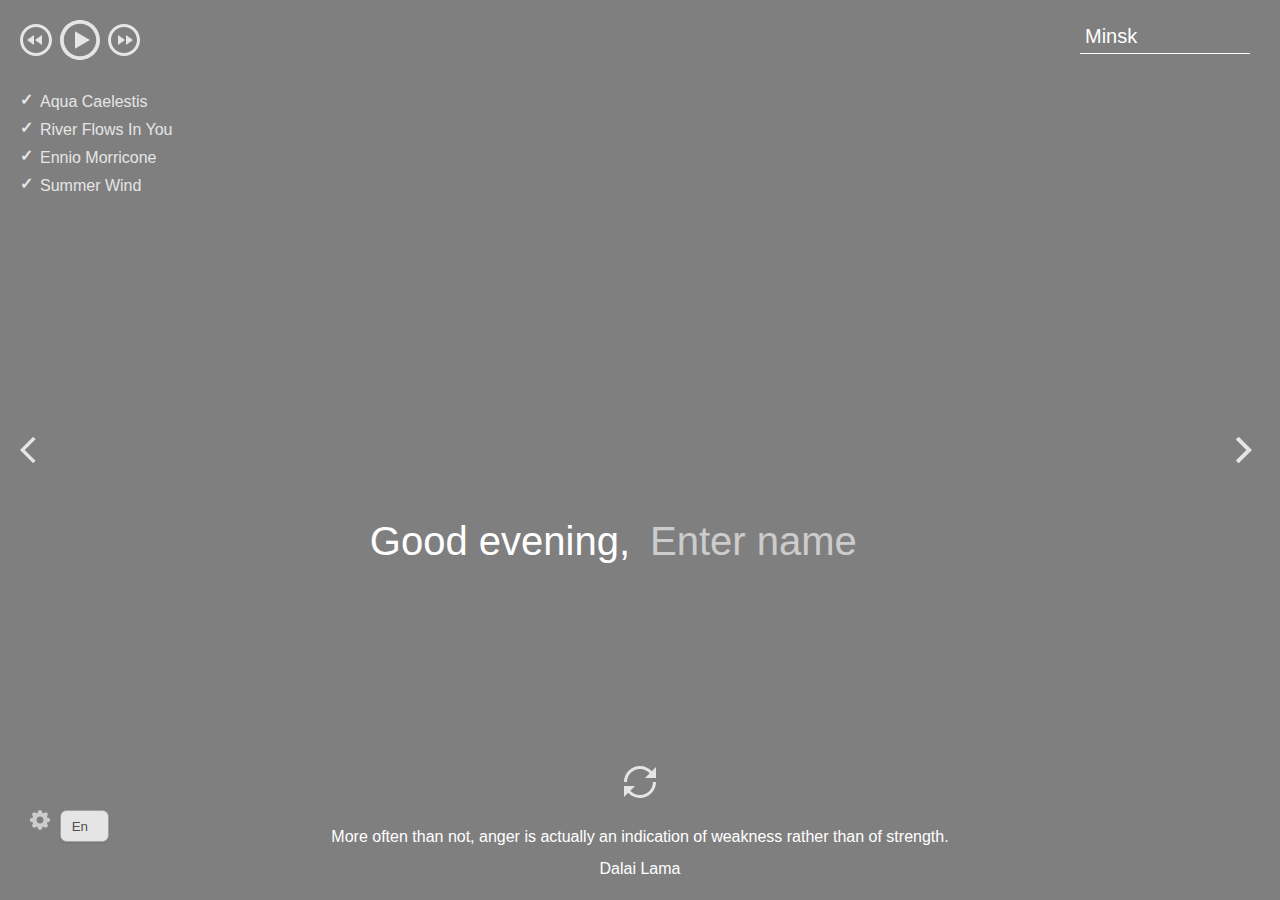
==== index.html @ 87e3bdfc "refactor: correct project structure" ====
<!DOCTYPE html>
<html lang="en">
<head>
  <meta charset="UTF-8" />
  <meta name="viewport" content="width=device-width, initial-scale=1.0" />
  <link href="assets/favicon.ico" rel="shortcut icon" />
  <link rel="stylesheet" href="css/owfont-regular.css" />
  <link rel="stylesheet" href="css/style.css" />
  <title>momentum</title>
</head>
<body class="body">
  <header class="header">
    <div class="player">
      <audio src="./js/playList.js" ></audio>
      <div class="player-controls">
        <button class="play-prev player-icon"></button>
        <button class="play player-icon"></button>
        <button class="play-next player-icon"></button>
      </div>
      <ul class="play-list"></ul>
    </div>
    <div class="settings"> 
        <div class="set-icon"></div>     
        <div class="lng-select">
            <select class="change-lang">
                <option value="en" selected>En</option>
                <option value="ru">Ru</option>
            </select>
        </div>    
    </div>
    <div class="weather">
      <input type="text" class="city" placeholder="Enter city" />
      <i class="weather-icon owf"></i>
      <div class="weather-error"></div>
      <div class="description-container">
        <span class="temperature"></span>
        <span class="weather-description"></span>
      </div>
      <div class="wind"></div>
      <div class="humidity"></div>
    </div>
  </header>
  <main class="main">
    <div class="slider-icons">
      <button class="slide-prev slider-icon"></button>
      <button class="slide-next slider-icon"></button>
    </div>
    <time class="time" id="clock"></time>
    <date class="date" id="currentdate"></date>
    <div class="greeting-container">
      <span class="greeting"></span>
      <input type="text" class="name" placeholder="&lbrack;Enter your name&rbrack;"/>
      
    </div>
    
  </main>
  <footer class="footer">
    <div class="settings-icon"></div>
    <button class="change-quote"></button>
    <div>
      <div class="quote"></div>
      <div class="author"></div>
    </div>
  </footer>
  <script type="module" src="js/script.js"></script>
  <script src="js/lang.js"></script>
</body>
</html>
---- css/owfont-regular.css ----
/*!
 *  owfont-regular 1.0.0 by Deniz Fuchidzhiev - http://websygen.com
 *  License - font: SIL OFL 1.1, css: MIT License
 */
/* FONT PATH
 * -------------------------- */
@font-face {
  font-family: 'owfont';
  src: url('../assets/fonts/owfont-regular.eot?v=1.0.0');
  src: url('../assets/fonts/owfont-regular.eot?#iefix&v=1.0.0') format('embedded-opentype'),
	   url('../assets/fonts/owfont-regular.woff') format('woff'),
	   url('../assets/fonts/owfont-regular.ttf') format('truetype'),
	   url('../assets/fonts/owfont-regular.svg#owf-regular') format('svg');
  font-weight: normal;
  font-style: normal;
}
.owf {
  display: inline-block;
  font: normal normal normal 14px/1 owfont;
  font-size: inherit;
  text-rendering: auto;
  -webkit-font-smoothing: antialiased;
  -moz-osx-font-smoothing: grayscale;
  transform: translate(0, 0);
}
/* makes the font 33% larger relative to the icon container */
.owf-lg {
  font-size: 1.33333333em;
  line-height: 0.75em;
  vertical-align: -15%;
}
.owf-2x {
  font-size: 2em;
}
.owf-3x {
  font-size: 3em;
}
.owf-4x {
  font-size: 4em;
}
.owf-5x {
  font-size: 5em;
}
.owf-fw {
  width: 1.28571429em;
  text-align: center;
}
.owf-ul {
  padding-left: 0;
  margin-left: 2.14285714em;
  list-style-type: none;
}
.owf-ul > li {
  position: relative;
}
.owf-li {
  position: absolute;
  left: -2.14285714em;
  width: 2.14285714em;
  top: 0.14285714em;
  text-align: center;
}
.owf-li.owf-lg {
  left: -1.85714286em;
}
.owf-border {
  padding: .2em .25em .15em;
  border: solid 0.08em #eeeeee;
  border-radius: .1em;
}
.owf-pull-right {
  float: right;
}
.owf-pull-left {
  float: left;
}
.owf.owf-pull-left {
  margin-right: .3em;
}
.owf.owf-pull-right {
  margin-left: .3em;
}

/* owfont uses the Unicode Private Use Area (PUA) to ensure screen
   readers do not read off random characters that represent icons */
   
/*   Weather Condition Codes    */
   
/*   Thunderstorm - - - - - - - - - - - - - - - - - - - - - - - - - - - - - - - - - - - -    */
   
/* thunderstorm with light rain */
.owf-200:before,
.owf-200-d:before,
.owf-200-n:before {
  content: "\EB28";
}
/* thunderstorm with rain */
.owf-201:before,
.owf-201-d:before,
.owf-201-n:before {
  content: "\EB29";
}
/* thunderstorm with heavy rain */
.owf-202:before,
.owf-202-d:before,
.owf-202-n:before {
  content: "\EB2A";
}
/*  light thunderstorm  */
.owf-210:before,
.owf-210-d:before,
.owf-210-n:before {
  content: "\EB32";
}
/*  thunderstorm  */
.owf-211:before,
.owf-211-d:before,
.owf-211-n:before {
  content: "\EB33";
}
/*   heavy thunderstorm   */
.owf-212:before,
.owf-212-d:before,
.owf-212-n:before {
  content: "\EB34";
}
/*   ragged thunderstorm   */
.owf-221:before,
.owf-221-d:before,
.owf-221-n:before {
  content: "\EB3D";
}
/*  thunderstorm with light drizzle    */
.owf-230:before,
.owf-230-d:before,
.owf-230-n:before {
  content: "\EB46";
}
/*  thunderstorm with drizzle     */
.owf-231:before,
.owf-231-d:before,
.owf-231-n:before {
  content: "\EB47";
}
/* thunderstorm with heavy drizzle     */
.owf-232:before,
.owf-232-d:before,
.owf-232-n:before {
  content: "\EB48";
}

/*   Drizzle - - - - - - - - - - - - - - - - - - - - - - - - - - - - - - - - - - - -    */

/*  light intensity drizzle */
.owf-300:before,
.owf-300-d:before,
.owf-300-n:before {
  content: "\EB8C";
}
/*  drizzle */
.owf-301:before,
.owf-301-d:before,
.owf-301-n:before {
  content: "\EB8D";
}
/*  heavy intensity drizzle  */
.owf-302:before,
.owf-302-d:before,
.owf-302-n:before {
  content: "\EB8E";
}
/*   light intensity drizzle rain  */
.owf-310:before,
.owf-310-d:before,
.owf-310-n:before {
  content: "\EB96";
}
/*  drizzle rain  */
.owf-311:before,
.owf-311-d:before,
.owf-311-n:before {
  content: "\EB97";
}
/* heavy intensity drizzle rain */
.owf-312:before,
.owf-312-d:before,
.owf-312-n:before {
  content: "\EB98";
}
/* shower rain and drizzle  */
.owf-313:before,
.owf-313-d:before,
.owf-313-n:before {
  content: "\EB99";
}
/* heavy shower rain and drizzle*/
.owf-314:before,
.owf-314-d:before,
.owf-314-n:before {
  content: "\EB9A";
}
/* shower drizzle */
.owf-321:before,
.owf-321-d:before,
.owf-321-n:before {
  content: "\EBA1";
}

/*   Rain - - - - - - - - - - - - - - - - - - - - - - - - - - - - - - - - - - - -    */

/* light rain  */
.owf-500:before,
.owf-500-d:before,
.owf-500-n:before {
  content: "\EC54";
}
/* moderate rain  */
.owf-501:before,
.owf-501-d:before,
.owf-501-n:before {
  content: "\EC55";
}
/* heavy intensity rain  */
.owf-502:before,
.owf-502-d:before,
.owf-502-n:before {
  content: "\EC56";
}
/* very heavy rain   */
.owf-503:before,
.owf-503-d:before,
.owf-503-n:before {
  content: "\EC57";
}
/* extreme rain    */
.owf-504:before,
.owf-504-d:before,
.owf-504-n:before {
  content: "\EC58";
}
/* freezing rain    */
.owf-511:before,
.owf-511-d:before,
.owf-511-n:before {
  content: "\EC5F";
}
/*  light intensity shower rain    */
.owf-520:before,
.owf-520-d:before,
.owf-520-n:before {
  content: "\EC68";
}
/* shower rain  */
.owf-521:before,
.owf-521-d:before,
.owf-521-n:before {
  content: "\EC69";
}
/*  heavy intensity shower rain  */
.owf-522:before,
.owf-522-d:before,
.owf-522-n:before {
  content: "\EC6A";
}
/* ragged shower rain  */
.owf-531:before,
.owf-531-d:before,
.owf-531-n:before {
  content: "\EC73";
}

/*   Snow - - - - - - - - - - - - - - - - - - - - - - - - - - - - - - - - - - - -    */

/* light snow  */
.owf-600:before,
.owf-600-d:before,
.owf-600-n:before {
  content: "\ECB8";
}
/*  snow  */
.owf-601:before,
.owf-601-d:before,
.owf-601-n:before {
  content: "\ECB9";
}
/*   heavy snow   */
.owf-602:before,
.owf-602-d:before,
.owf-602-n:before {
  content: "\ECBA";
}
/*  sleet  */
.owf-611:before,
.owf-611-d:before,
.owf-611-n:before {
  content: "\ECC3";
}
/*   shower sleet */
.owf-612:before,
.owf-612-d:before,
.owf-612-n:before {
  content: "\ECC4";
}
/* light rain and snow */
.owf-615:before,
.owf-615-d:before,
.owf-615-n:before {
  content: "\ECC7";
}
/* rain and snow  */
.owf-616:before,
.owf-616-d:before,
.owf-616-n:before {
  content: "\ECC8";
}
/* light shower snow  */
.owf-620:before,
.owf-620-d:before,
.owf-620-n:before {
  content: "\ECCC";
}
/* shower snow  */
.owf-621:before,
.owf-621-d:before,
.owf-621-n:before {
  content: "\ECCD";
}
/* heavy shower snow  */
.owf-622:before,
.owf-622-d:before,
.owf-622-n:before {
  content: "\ECCE";
}

/*   Atmosphere - - - - - - - - - - - - - - - - - - - - - - - - - - - - - - - - - - - -    */

/* mist */
.owf-701:before,
.owf-701-d:before,
.owf-701-n:before {
  content: "\ED1D";
}
/* smoke */
.owf-711:before,
.owf-711-d:before,
.owf-711-n:before {
  content: "\ED27";
}
/* haze */
.owf-721:before,
.owf-721-d:before,
.owf-721-n:before {
  content: "\ED31";
}
/* Sand/Dust Whirls */
.owf-731:before,
.owf-731-d:before,
.owf-731-n:before {
  content: "\ED3B";
}
/* Fog */
.owf-741:before,
.owf-741-d:before,
.owf-741-n:before {
  content: "\ED45";
}
/* sand */
.owf-751:before,
.owf-751-d:before,
.owf-751-n:before {
  content: "\ED4F";
}
/* dust */
.owf-761:before,
.owf-761-d:before,
.owf-761-n:before {
  content: "\ED59";
}
/*  VOLCANIC ASH  */
.owf-762:before,
.owf-762-d:before,
.owf-762-n:before {
  content: "\ED5A";
}
/* SQUALLS */
.owf-771:before,
.owf-771-d:before,
.owf-771-n:before {
  content: "\ED63";
}
/* TORNADO */
.owf-781:before,
.owf-781-d:before,
.owf-781-n:before {
  content: "\ED6D";
}

/*   Clouds - - - - - - - - - - - - - - - - - - - - - - - - - - - - - - - - - - - -    */

/*  sky is clear  */  /*  Calm  */
.owf-800:before,
.owf-800-d:before,
.owf-951:before,
.owf-951-d:before {
  content: "\ED80";
}
.owf-800-n:before,
.owf-951-n:before {
  content: "\F168";
}
/*  few clouds   */
.owf-801:before,
.owf-801-d:before {
  content: "\ED81";
}
.owf-801-n:before {
  content: "\F169";
}
/* scattered clouds */
.owf-802:before,
.owf-802-d:before {
  content: "\ED82";
}
.owf-802-n:before {
  content: "\F16A";
}
/* broken clouds  */
.owf-803:before,
.owf-803-d:before,
.owf-803-n:before {
  content: "\ED83";
}
/* overcast clouds  */
.owf-804:before,
.owf-804-d:before,
.owf-804-n:before {
  content: "\ED84";
}

/*   Extreme - - - - - - - - - - - - - - - - - - - - - - - - - - - - - - - - - - - -    */

/* tornado  */
.owf-900:before,
.owf-900-d:before,
.owf-900-n:before {
  content: "\EDE4";
}
/*  tropical storm  */
.owf-901:before,
.owf-901-d:before,
.owf-901-n:before {
  content: "\EDE5";
}
/* hurricane */
.owf-902:before,
.owf-902-d:before,
.owf-902-n:before {
  content: "\EDE6";
}
/* cold */
.owf-903:before,
.owf-903-d:before,
.owf-903-n:before {
  content: "\EDE7";
}
/* hot */
.owf-904:before,
.owf-904-d:before,
.owf-904-n:before {
  content: "\EDE8";
}
/* windy */
.owf-905:before,
.owf-905-d:before,
.owf-905-n:before {
  content: "\EDE9";
}
/* hail */
.owf-906:before,
.owf-906-d:before,
.owf-906-n:before {
  content: "\EDEA";
}

/*   Additional - - - - - - - - - - - - - - - - - - - - - - - - - - - - - - - - - - - -    */

/* Setting */
.owf-950:before,
.owf-950-d:before,
.owf-950-n:before {
  content: "\EE16";
}
/*  Light breeze  */
.owf-952:before,
.owf-952-d:before,
.owf-952-n:before {
  content: "\EE18";
}
/*  Gentle Breeze  */
.owf-953:before,
.owf-953-d:before,
.owf-953-n:before {
  content: "\EE19";
}
/*  Moderate breeze  */
.owf-954:before,
.owf-954-d:before,
.owf-954-n:before {
  content: "\EE1A";
}
/* Fresh Breeze  */
.owf-955:before,
.owf-955-d:before,
.owf-955-n:before {
  content: "\EE1B";
}
/* Strong  Breeze  */
.owf-956:before,
.owf-956-d:before,
.owf-956-n:before {
  content: "\EE1C";
}
/* High wind, near gale  */
.owf-957:before,
.owf-957-d:before,
.owf-957-n:before {
  content: "\EE1D";
}
/* Gale */
.owf-958:before,
.owf-958-d:before,
.owf-958-n:before {
  content: "\EE1E";
}
/*  Severe Gale  */
.owf-959:before,
.owf-959-d:before,
.owf-959-n:before {
  content: "\EE1F";
}
/* Storm */
.owf-960:before,
.owf-960-d:before,
.owf-960-n:before {
  content: "\EE20";
}
/*  Violent Storm  */
.owf-961:before,
.owf-961-d:before,
.owf-961-n:before {
  content: "\EE21";
}
/* Hurricane */
.owf-962:before,
.owf-962-d:before,
.owf-962-n:before {
  content: "\EE22";
}
---- css/style.css ----
@font-face {
  font-family: 'Arial-MT';
  src: url("../assets/fonts/Arial-MT.woff"); /* Путь к файлу со шрифтом */
 }

* {
  box-sizing: border-box;
  margin: 0;
  padding: 0;
}

body {
  min-width: 480px;
  min-height: 100vh;
  font-family: 'Arial', sans-serif;
  font-size: 16px;
  color: #fff;
  text-align: center;
  background: url("../assets/img/bg.jpg") center/cover, rgba(0, 0, 0, 0.5);
  background-blend-mode: multiply;
  transition: background-image 1.5s ease-in-out;
}

.header {
  display: flex;
  justify-content: space-between;
  align-items: flex-start;
  width: 100%;
  height: 30vh;
  min-height: 220px;  
  padding: 20px;
}

.player-controls {
  display: flex;
  align-items: center;
  justify-content: space-between;
  width: 120px;
  margin-bottom: 28px;
}

.play-list {
  text-align: left;
}

.play-item {
  position: relative;
  padding: 5px;
  padding-left: 20px;
  list-style: none;
  opacity: .8;
  cursor: pointer;
  transition: .3s;
}

.play-item:hover {
  opacity: 1;
}

.play-item::before {
  content: "\2713";  
  position: absolute;
  left: 0;
  top: 2px;
  font-weight: 900;
}

.item-active::before {
  color: #C5B358;
}

.player-icon,
.slider-icon,
.change-quote {
  width: 32px;
  height: 32px;
  background-size: 32px 32px;
  background-position: center center;
  background-repeat: no-repeat;
  background-color: transparent;
  border: 0;
  outline: 0;
  opacity: .8;
  cursor: pointer;
  transition: .3s;  
}

.player-icon:hover,
.slider-icon:hover,
.change-quote:hover {
  opacity: 1;
}

.player-icon:active,
.slider-icon:active {
  border: 0;
  outline: 0;  
  transform: scale(1.1);
}
.change-quote:active {
  border: 0;
  outline: 0;  
  transform: rotate(180deg);
  transition: .2s ease-in;
}
.play {
  width: 40px;
  height: 40px;
  background-size: 40px 40px;
  background-image: url("../assets/svg/play.svg");
}

.pause {
  background-image: url("../assets/svg/pause.svg");
}

.play-prev {
  background-image: url("../assets/svg/play-prev.svg");
}

.play-next {
  background-image: url("../assets/svg/play-next.svg");
}


.settings {
  position: absolute;
  top: 90%;
  display: flex;
}

.set-icon {
  margin: 0 10px;
  width: 20px;
  height: 20px;    
  background-image: url(../assets/svg/settings.svg);
  opacity: .6;
  transition: .3s;  
}

.set-icon:hover {
  transform: rotate(90deg);
  opacity: 1;
}

.change-lang {
  opacity: .8;
  box-sizing: border-box; 
  border: 1px solid #aaa;
 box-shadow: 0 1px 0 1px rgba(0,0,0,.04); 
border-radius: .5em;
color: #444; 
padding: .6em 1.4em .5em .8em; width: 100%; 
appearance: none;
 background-color: #fff; 
}

.change-lang:hover,
.change-lang:focus,
.change-lang:active {
  opacity: 1;
}







.weather {
  display: flex;
  flex-direction: column;
  justify-content: space-between;
  align-items: flex-start;
  row-gap: 5px;
  width: 180px;
  min-height: 180px;  
  text-align: left;
}

.weather-error {
  margin-top: -10px;
}

.description-container {
  display: flex;
  flex-wrap: wrap;
  justify-content: flex-start;
  align-items: center;
  column-gap: 12px;
}

.weather-icon {
  font-size: 44px;
}

.city {
  width: 170px;
  height: 34px;
  padding: 5px;
  font-size: 20px;
  line-height: 24px;
  color: #fff;  
  border: 0;
  outline: 0;
  border-bottom: 1px solid #fff;
  background-color: transparent;
}

.city::placeholder {  
  font-size: 20px;
  color: #fff;
  opacity: .6;
}

.main {
  position: relative;
  display: flex;
  flex-direction: column;
  justify-content: center;
  align-items: center;
  width: 100%;
  height: 40vh;
  min-height: 260px;  
  padding: 20px;
}

.slider-icon {
  position: absolute;
  top: 50%;
  margin-top: -16px;
  cursor: pointer;
}

.slide-prev {
  left: 20px;
  background-image: url("../assets/svg/slider-prev.svg");
}

.slide-next {
  right: 20px;
  background-image: url("../assets/svg/slider-next.svg");
}

.time {
  min-height: 124px;
  margin-bottom: 10px;
  font-family: 'Arial-MT';
  font-size: 100px;
  letter-spacing: -4px;  
}

.date {
  min-height: 28px;
  font-size: 24px;
  margin-bottom: 20px;
}

.greeting-container {
  display: flex;
  flex-wrap: wrap;
  justify-content: stretch;
  align-items: center;
  min-height: 48px;
  width: 100vw;
  font-size: 40px;
}

.greeting {
  flex: 1;  
  padding: 10px;
  text-align: right;
}

.name {
  flex: 1;
  max-width: 50%;
  padding: 10px;
  font-size: 40px;
  text-align: left;
  color: #fff;
  background-color: transparent;
  border: 0;
  outline: 0;
}

.name::placeholder {
  color: #fff;
  opacity: .6;
}


.footer {
  display: flex;
  flex-direction: column;
  justify-content: flex-end;
  align-items: center;
  width: 100%;
  height: 30vh;
  min-height: 160px;  
  padding: 20px;
}

.change-quote {
  margin-bottom: 30px;
  background-image: url("../assets/svg/reload.svg");  
}

.quote {
  min-height: 32px;  
}

.author {
  min-height: 20px;
}

@media (max-width: 768px) {
  .time {
    min-height: 80px;
    font-size: 72px;    
  }

  .greeting-container {
    min-height: 40px;
    font-size: 32px;
  }

  .greeting {
    padding: 5px;
  }

  .name {
    font-size: 32px;
    padding: 5px;
  }
}
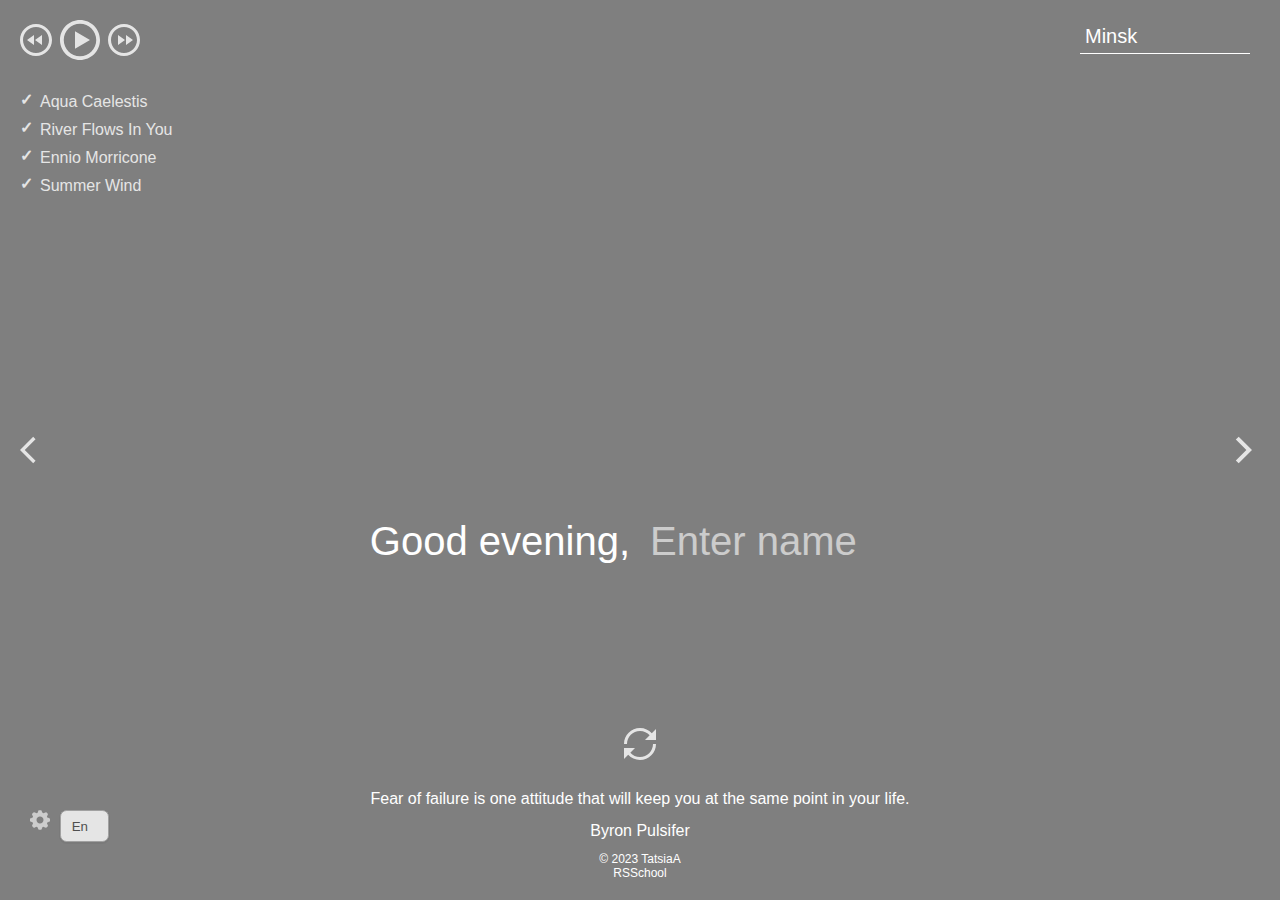
==== commit ef206433: "fix: fix bugs" ====
--- a/index.html
+++ b/index.html
@@ -19,14 +19,14 @@
       </div>
       <ul class="play-list"></ul>
     </div>
-    <div class="settings"> 
-        <div class="set-icon"></div>     
+    <div class="settings">
+        <div class="set-icon"></div>
         <div class="lng-select">
             <select class="change-lang">
                 <option value="en" selected>En</option>
                 <option value="ru">Ru</option>
             </select>
-        </div>    
+        </div>
     </div>
     <div class="weather">
       <input type="text" class="city" placeholder="Enter city" />
@@ -50,9 +50,9 @@
     <div class="greeting-container">
       <span class="greeting"></span>
       <input type="text" class="name" placeholder="&lbrack;Enter your name&rbrack;"/>
-      
+
     </div>
-    
+
   </main>
   <footer class="footer">
     <div class="settings-icon"></div>
@@ -61,8 +61,18 @@
       <div class="quote"></div>
       <div class="author"></div>
     </div>
+    <div class= "footer__github">
+      <span class="github__item footer__copy">&copy;</span>
+      <span class="github__item footer__year">2023</span>
+      <a href="https://github.com/TatsiaA" class="github__item github__text" target="_blank">TatsiaA</a>
+    </div>
+    <div class="footer__rsschool">
+      <a href="https://rs.school/js/" target="_blank">
+        RSSchool
+      </a>
+    </div>
   </footer>
   <script type="module" src="js/script.js"></script>
   <script src="js/lang.js"></script>
 </body>
-</html>+</html>
--- a/css/style.css
+++ b/css/style.css
@@ -1,7 +1,7 @@
 @font-face {
   font-family: 'Arial-MT';
   src: url("../assets/fonts/Arial-MT.woff"); /* Путь к файлу со шрифтом */
- }
+}
 
 * {
   box-sizing: border-box;
@@ -27,7 +27,7 @@
   align-items: flex-start;
   width: 100%;
   height: 30vh;
-  min-height: 220px;  
+  min-height: 220px;
   padding: 20px;
 }
 
@@ -58,7 +58,7 @@
 }
 
 .play-item::before {
-  content: "\2713";  
+  content: "\2713";
   position: absolute;
   left: 0;
   top: 2px;
@@ -82,7 +82,7 @@
   outline: 0;
   opacity: .8;
   cursor: pointer;
-  transition: .3s;  
+  transition: .3s ease-in-out;
 }
 
 .player-icon:hover,
@@ -94,15 +94,17 @@
 .player-icon:active,
 .slider-icon:active {
   border: 0;
-  outline: 0;  
+  outline: 0;
   transform: scale(1.1);
 }
+
 .change-quote:active {
   border: 0;
-  outline: 0;  
+  outline: 0;
   transform: rotate(180deg);
   transition: .2s ease-in;
 }
+
 .play {
   width: 40px;
   height: 40px;
@@ -122,7 +124,6 @@
   background-image: url("../assets/svg/play-next.svg");
 }
 
-
 .settings {
   position: absolute;
   top: 90%;
@@ -132,10 +133,10 @@
 .set-icon {
   margin: 0 10px;
   width: 20px;
-  height: 20px;    
-  background-image: url(../assets/svg/settings.svg);
+  height: 20px;
+  background-image: url('../assets/svg/settings.svg');
   opacity: .6;
-  transition: .3s;  
+  transition: .3s;
 }
 
 .set-icon:hover {
@@ -145,14 +146,14 @@
 
 .change-lang {
   opacity: .8;
-  box-sizing: border-box; 
+  box-sizing: border-box;
   border: 1px solid #aaa;
- box-shadow: 0 1px 0 1px rgba(0,0,0,.04); 
-border-radius: .5em;
-color: #444; 
-padding: .6em 1.4em .5em .8em; width: 100%; 
-appearance: none;
- background-color: #fff; 
+  box-shadow: 0 1px 0 1px rgba(0,0,0,.04);
+  border-radius: .5em;
+  color: #444;
+  padding: .6em 1.4em .5em .8em; width: 100%;
+  appearance: none;
+  background-color: #fff;
 }
 
 .change-lang:hover,
@@ -160,12 +161,6 @@
 .change-lang:active {
   opacity: 1;
 }
-
-
-
-
-
-
 
 .weather {
   display: flex;
@@ -174,7 +169,7 @@
   align-items: flex-start;
   row-gap: 5px;
   width: 180px;
-  min-height: 180px;  
+  min-height: 180px;
   text-align: left;
 }
 
@@ -200,14 +195,14 @@
   padding: 5px;
   font-size: 20px;
   line-height: 24px;
-  color: #fff;  
+  color: #fff;
   border: 0;
   outline: 0;
   border-bottom: 1px solid #fff;
   background-color: transparent;
 }
 
-.city::placeholder {  
+.city::placeholder {
   font-size: 20px;
   color: #fff;
   opacity: .6;
@@ -221,7 +216,7 @@
   align-items: center;
   width: 100%;
   height: 40vh;
-  min-height: 260px;  
+  min-height: 260px;
   padding: 20px;
 }
 
@@ -247,7 +242,7 @@
   margin-bottom: 10px;
   font-family: 'Arial-MT';
   font-size: 100px;
-  letter-spacing: -4px;  
+  letter-spacing: -4px;
 }
 
 .date {
@@ -262,12 +257,12 @@
   justify-content: stretch;
   align-items: center;
   min-height: 48px;
-  width: 100vw;
+  width: 98vw;
   font-size: 40px;
 }
 
 .greeting {
-  flex: 1;  
+  flex: 1;
   padding: 10px;
   text-align: right;
 }
@@ -289,7 +284,6 @@
   opacity: .6;
 }
 
-
 .footer {
   display: flex;
   flex-direction: column;
@@ -297,27 +291,42 @@
   align-items: center;
   width: 100%;
   height: 30vh;
-  min-height: 160px;  
+  min-height: 180px;
   padding: 20px;
 }
 
 .change-quote {
   margin-bottom: 30px;
-  background-image: url("../assets/svg/reload.svg");  
+  background-image: url("../assets/svg/reload.svg");
 }
 
 .quote {
-  min-height: 32px;  
+  min-height: 32px;
 }
 
 .author {
   min-height: 20px;
+}
+
+.footer__github {
+  margin-top: 10px;
+  font-size: 12px;
+}
+
+.footer__rsschool {
+  font-size: 12px;
+}
+
+.footer__rsschool a,
+.footer__github a {
+  color: white;
+  text-decoration: none;
 }
 
 @media (max-width: 768px) {
   .time {
     min-height: 80px;
-    font-size: 72px;    
+    font-size: 72px;
   }
 
   .greeting-container {
@@ -333,4 +342,4 @@
     font-size: 32px;
     padding: 5px;
   }
-}+}
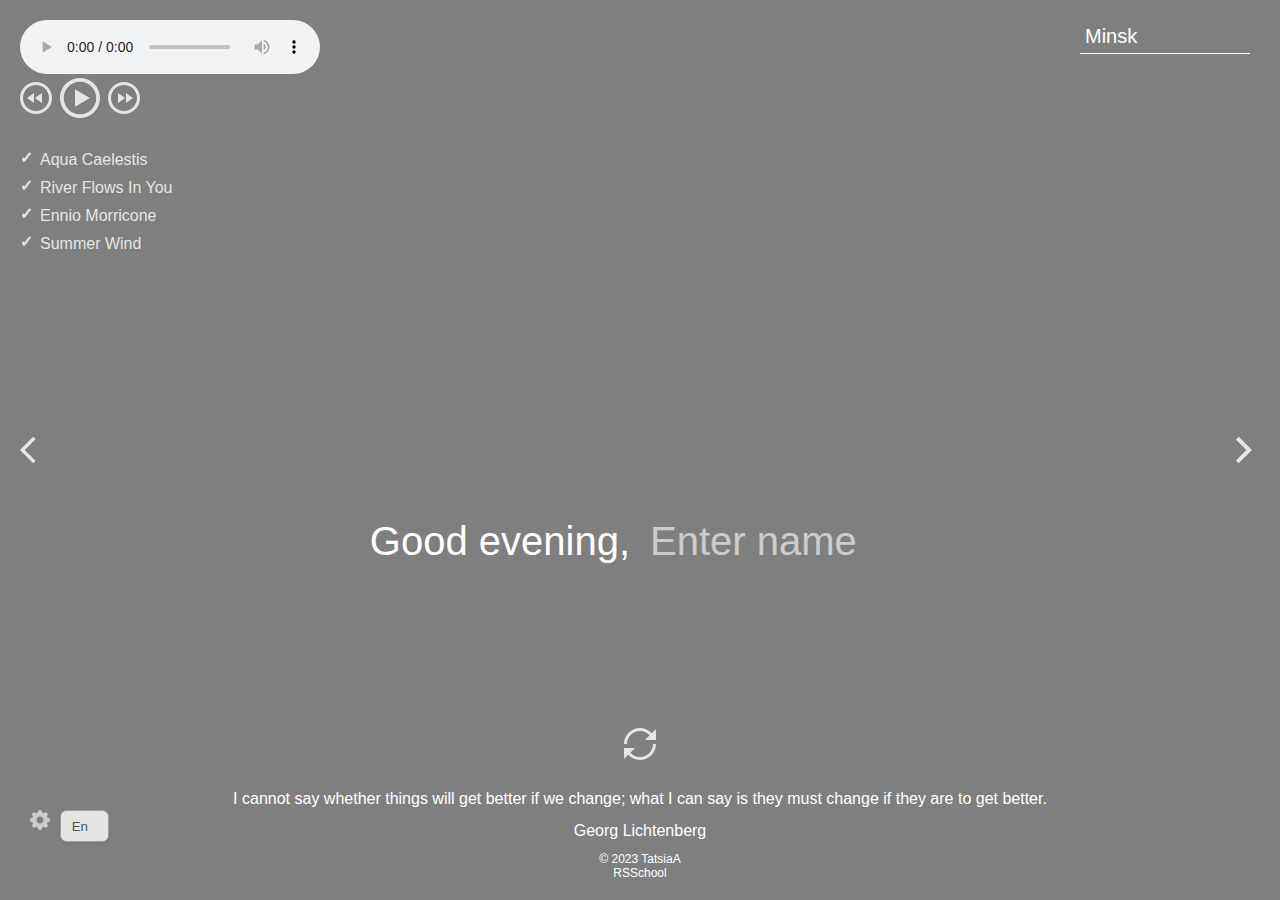
==== commit bdf1780a: "add player view" ====
--- a/index.html
+++ b/index.html
@@ -11,7 +11,7 @@
 <body class="body">
   <header class="header">
     <div class="player">
-      <audio src="./js/playList.js" ></audio>
+      <audio preload="auto" src="./js/playList.js" controls=""></audio>
       <div class="player-controls">
         <button class="play-prev player-icon"></button>
         <button class="play player-icon"></button>
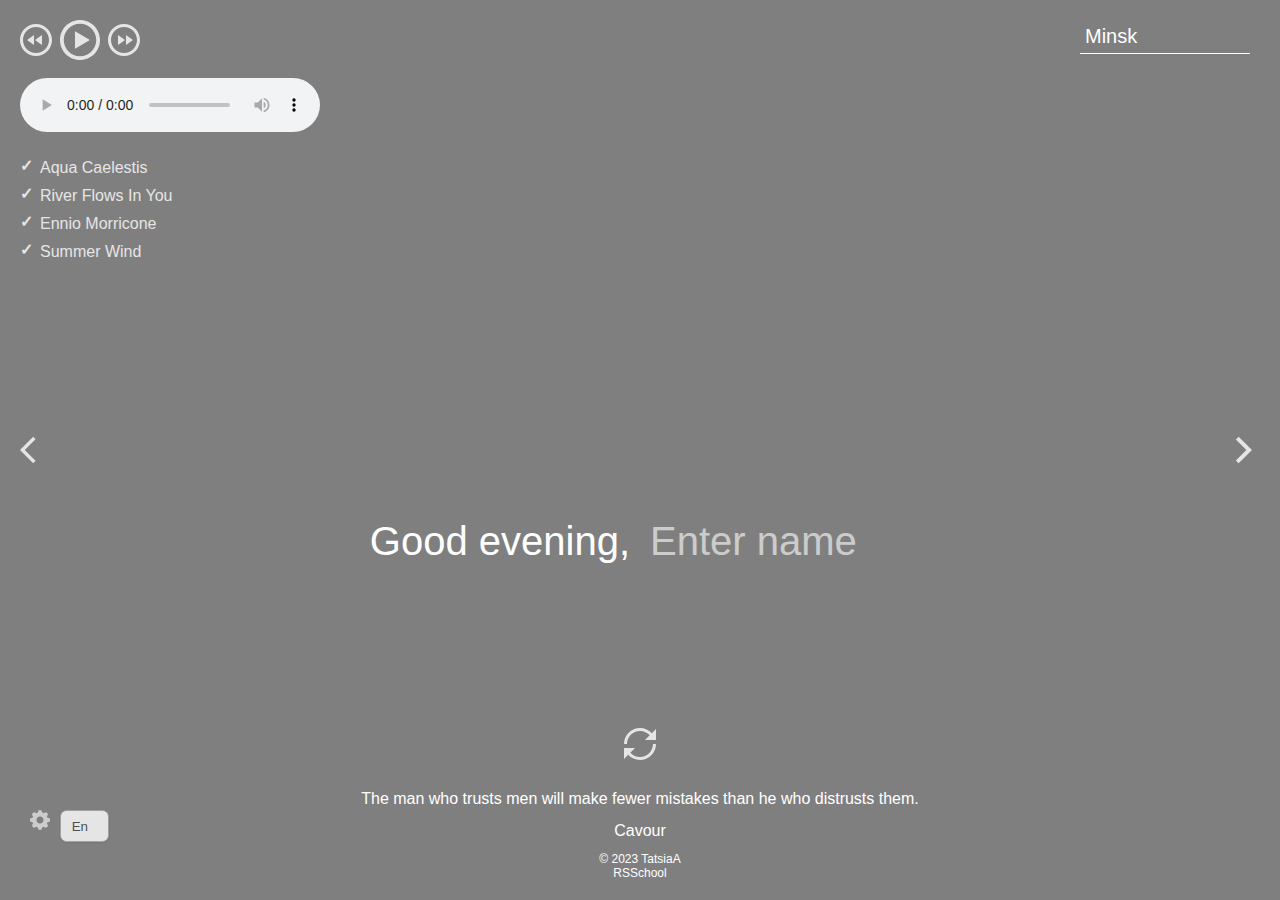
==== commit 63b54a00: "correct player styles" ====
--- a/index.html
+++ b/index.html
@@ -11,12 +11,12 @@
 <body class="body">
   <header class="header">
     <div class="player">
-      <audio preload="auto" src="./js/playList.js" controls=""></audio>
       <div class="player-controls">
         <button class="play-prev player-icon"></button>
         <button class="play player-icon"></button>
         <button class="play-next player-icon"></button>
       </div>
+      <audio preload="auto" src="./js/playList.js" controls="true"></audio>
       <ul class="play-list"></ul>
     </div>
     <div class="settings">
--- a/css/style.css
+++ b/css/style.css
@@ -36,10 +36,11 @@
   align-items: center;
   justify-content: space-between;
   width: 120px;
-  margin-bottom: 28px;
+  margin-bottom: 18px;
 }
 
 .play-list {
+  margin-top: 18px;
   text-align: left;
 }
 
